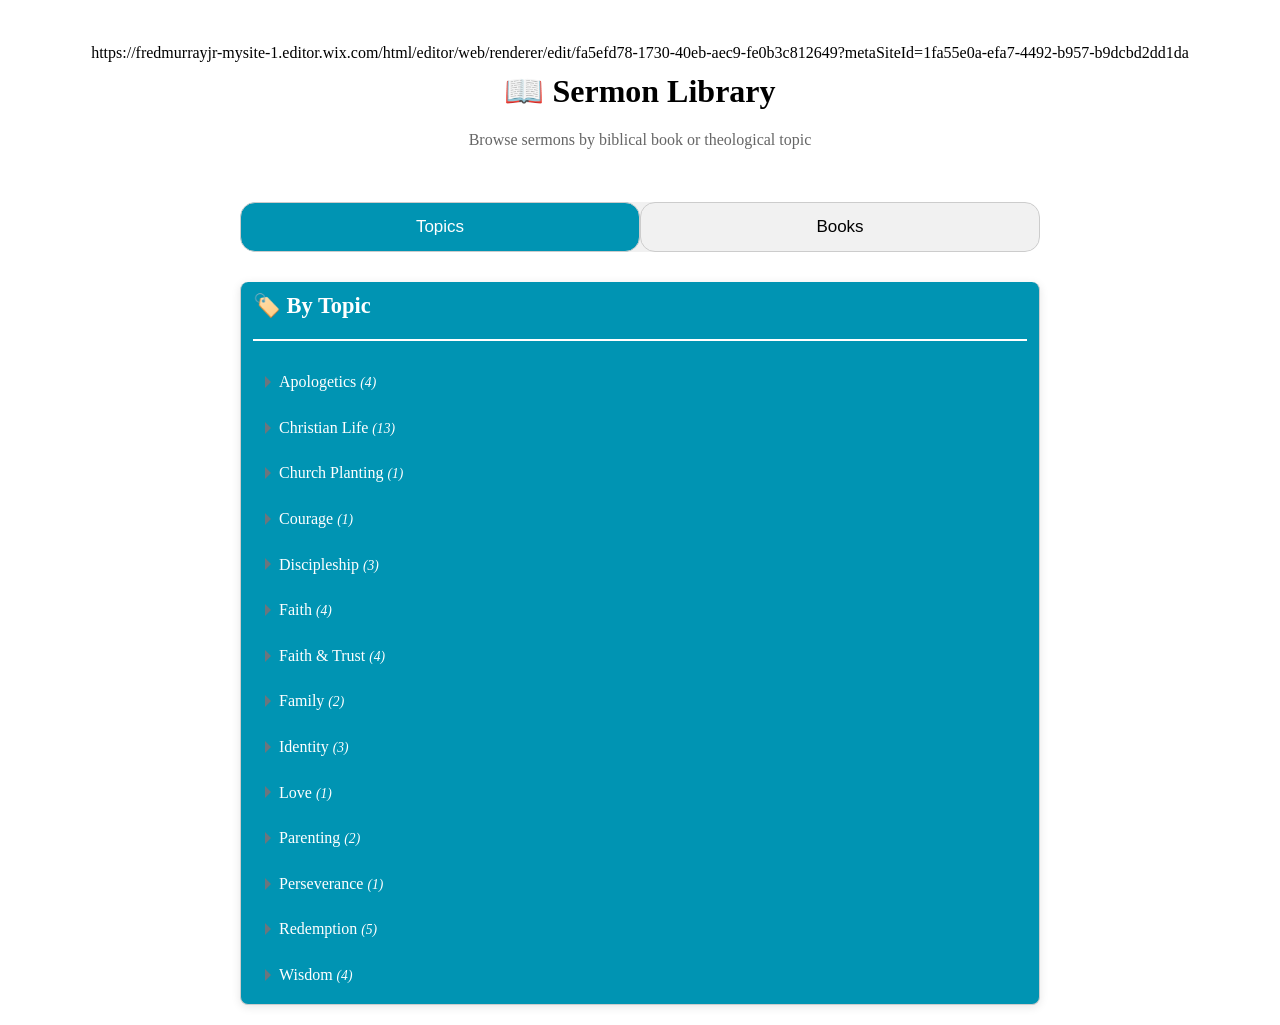
==== index.html @ f58818de "Updated to be hosted through github pages" ====
<!DOCTYPE html>
<html lang="en">

<head>
    <meta charset="UTF-8">
    <meta name="viewport" content="width=device-width, initial-scale=1.0">
    <title>Sermon Catalog</title>
    <link rel="stylesheet" href="shc_sermon_library.css">
    <script src="shc_sermon_data.js"></script>
</head>

<body onload="initializeTabs()">
    <div class="header">https://fredmurrayjr-mysite-1.editor.wix.com/html/editor/web/renderer/edit/fa5efd78-1730-40eb-aec9-fe0b3c812649?metaSiteId=1fa55e0a-efa7-4492-b957-b9dcbd2dd1da
        <h1>📖 Sermon Library</h1>
        <p>Browse sermons by biblical book or theological topic</p>
    </div>

    <div class="container">
        <div class="tab">
            <button class="tablinks" onclick="openFilterType(event, 'byTopic')">Topics</button>
            <button class="tablinks" onclick="openFilterType(event, 'byBook')">Books</button>
        </div>

        <!-- By Topic Tree -->
        <div id="byTopic" class="tree-container tab-content">
            <div class="tree-header">
                <h2>🏷️ By Topic</h2>
            </div>
            <div class="tree" id="topic-tree">
                <!-- Content will be generated by JavaScript -->
            </div>
        </div>

        <!-- Book Filter Section -->
        <div id="byBook" class="filter-section tab-content">
            <div class="tree-header">
                <h2>Filter by Book</h2>
            </div>

            <label for="bookFilter" style="color:white">Select a Book</label>
            <select class="book-dropdown" id="bookFilter" name="bookFilter">
                <option value="">Choose a book...</option>
                <!-- Options will be populated by JavaScript -->
            </select>

            <!-- Filtered Results Container -->
            <div class="filtered-results" id="filteredResults">
                <div class="tree" id="filtered-tree">
                    <!-- Filtered content will appear here -->
                </div>
            </div>
        </div>
    </div>

    <script>
        let idCounter = 0;

        function generateUniqueId() {
            return `node-${++idCounter}`;
        }

        function createSermonItem(sermon) {
            const videoNodeId = generateUniqueId();
            return `
                <li class="tree-node">
                    <div class="tree-toggle" data-target="${videoNodeId}">
                        <span class="toggle-icon"></span>
                        <span class="tree-content">
                            <span class="sermon-title">📝 ${sermon.title}</span>
                            <span class="sermon-date">${sermon.date}</span>
                        </span>
                    </div>
                    <ul class="tree-children collapsed" id="${videoNodeId}"
                        data-youtube-id="${sermon.youtube}"
                        data-start-time="${sermon.startTime || 0}"
                        data-video-title="${sermon.title}">
                        <li class="video-container">
                            <div class="video-placeholder">Click to load video...</div>
                        </li>
                    </ul>
                </li>
            `;
        }

        function createTreeNode(title, children, isSermonList = false) {
            const nodeId = generateUniqueId();

            if (isSermonList) {
                const sermonItems = children.map(createSermonItem).join('');
                const count = children.length;
                return `
                    <li class="tree-node">
                        <div class="tree-toggle" data-target="${nodeId}">
                            <span class="toggle-icon"></span>
                            <span class="tree-content">${title} <span class="sermon-count">(${count})</span></span>
                        </div>
                        <ul class="tree-children collapsed" id="${nodeId}">
                            ${sermonItems}
                        </ul>
                    </li>
                `;
            } else {
                const childNodes = Object.entries(children).map(([childTitle, childData]) => {
                    if (Array.isArray(childData)) {
                        return createTreeNode(childTitle, childData, true);
                    } else {
                        return createTreeNode(childTitle, childData, false);
                    }
                }).join('');

                return `
                    <li class="tree-node">
                        <div class="tree-toggle" data-target="${nodeId}">
                            <span class="toggle-icon"></span>
                            <span class="tree-content">${title}</span>
                        </div>
                        <ul class="tree-children collapsed" id="${nodeId}">
                            ${childNodes}
                        </ul>
                    </li>
                `;
            }
        }

        function generateBookData() {
            const bookData = {};

            for (const sermon of sermonData) {
                if (!sermon.bookChapters || !Array.isArray(sermon.bookChapters)) {
                    continue;
                }

                addSermonToBookData(sermon, bookData);
            }
            return bookData;
        }

        function addSermonToBookData(sermon, bookData) {
            for (const bookChapter of sermon.bookChapters) {
                const { book, chapters } = bookChapter;

                if (!bookData[book]) {
                    bookData[book] = {};
                }

                for (const chapter of chapters) {
                    if (!bookData[book][chapter]) {
                        bookData[book][chapter] = [];
                    }

                    if (!bookData[book][chapter].some(s => s.id === sermon.id)) {
                        bookData[book][chapter].push(sermon);
                    }
                }
            }
        }

        function generateBookDropdown() {
            const dropdown = document.getElementById('bookFilter');
            const bookData = generateBookData();
            const availableBooks = Object.keys(bookData);

            // Sort books according to biblical order
            const sortedBooks = bookOrder.filter(book => availableBooks.includes(book));

            for (const book of sortedBooks) {
                const option = document.createElement('option');
                option.value = book;
                option.textContent = book;
                dropdown.appendChild(option);
            }
        }

        function generateFilteredBookTree(selectedBook) {
            const bookData = generateBookData();

            if (!selectedBook || !bookData[selectedBook]) {
                return '';
            }

            const chapters = bookData[selectedBook];
            const chapterTreeHtml = Object.entries(chapters).map(([chapterName, sermons]) => {
                return createTreeNode(chapterName, sermons, true);
            }).join('');

            return `<ul>${chapterTreeHtml}</ul>`;
        }

        // Generate topic-based data from sermon properties
        function generateTopicData() {
            const topicData = {};

            // Iterate through all sermons to collect them by topic
            for (const sermon of sermonData) {
                if (sermon.topics && Array.isArray(sermon.topics)) {
                    for (const topic of sermon.topics) {
                        if (!topicData[topic]) {
                            topicData[topic] = [];
                        }
                        topicData[topic].push(sermon);
                    }
                }
            }

            return topicData;
        }

        function generateTopicTree() {
            const topicData = generateTopicData();
            const sortedTopics = Object.keys(topicData).sort();

            const topicTreeHtml = sortedTopics.map(topic => {
                return createTreeNode(topic, topicData[topic], true);
            }).join('');

            return `<ul>${topicTreeHtml}</ul>`;
        }

        function initializeTrees() {
            // Generate topic tree and populate book dropdown
            document.getElementById('topic-tree').innerHTML = generateTopicTree();
            generateBookDropdown();

            // Add dropdown change listener
            document.getElementById('bookFilter').addEventListener('change', function (e) {
                const selectedBook = e.target.value;
                const filteredResults = document.getElementById('filteredResults');
                const filteredTree = document.getElementById('filtered-tree');

                if (selectedBook) {
                    filteredTree.innerHTML = generateFilteredBookTree(selectedBook);
                    filteredResults.classList.add('active');
                } else {
                    filteredResults.classList.remove('active');
                    filteredTree.innerHTML = '';
                }
            });

            // Add event listeners for toggles
            document.addEventListener('click', function (e) {
                if (e.target.closest('.tree-toggle')) {
                    const toggle = e.target.closest('.tree-toggle');
                    const targetId = toggle.dataset.target;
                    const targetElement = document.getElementById(targetId);
                    const icon = toggle.querySelector('.toggle-icon');

                    if (targetElement.classList.contains('collapsed')) {
                        targetElement.classList.remove('collapsed');
                        targetElement.classList.add('expanded');
                        icon.classList.add('expanded');
                        toggle.classList.add('active');

                        // Load YouTube iframe if this is a video section
                        const youtubeId = targetElement.dataset.youtubeId;
                        if (youtubeId) {
                            loadYouTubeVideo(targetElement, youtubeId);
                        }
                    } else {
                        targetElement.classList.remove('expanded');
                        targetElement.classList.add('collapsed');
                        icon.classList.remove('expanded');
                        toggle.classList.remove('active');

                        // Stop and remove video when collapsing
                        stopAndRemoveVideo(targetElement);

                        // Collapse all children
                        const childToggles = targetElement.querySelectorAll('.tree-toggle');
                        for (const childToggle of childToggles) {
                            const childTargetId = childToggle.dataset.target;
                            const childTargetElement = document.getElementById(childTargetId);
                            const childIcon = childToggle.querySelector('.toggle-icon');

                            childTargetElement.classList.remove('expanded');
                            childTargetElement.classList.add('collapsed');
                            childIcon.classList.remove('expanded');
                            childToggle.classList.remove('active');

                            // Stop and remove videos in collapsed children too
                            stopAndRemoveVideo(childTargetElement);
                        }
                    }
                }

                // Handle video placeholder clicks
                if (e.target.closest('.video-placeholder')) {
                    const placeholder = e.target.closest('.video-placeholder');
                    const container = placeholder.closest('.tree-children');
                    const youtubeId = container.dataset.youtubeId;
                    if (youtubeId) {
                        loadYouTubeVideo(container, youtubeId);
                    }
                }
            });
        }

        function loadYouTubeVideo(container, youtubeId) {
            const videoContainer = container.querySelector('.video-container');
            const placeholder = videoContainer.querySelector('.video-placeholder');

            if (placeholder) {
                const videoTitle = container.dataset.videoTitle || 'Sermon Video';
                const startTime = container.dataset.startTime || '0';

                // Create iframe using DOM methods instead of innerHTML
                const iframe = document.createElement('iframe');
                iframe.width = '560';
                iframe.height = '315';
                // Add start time parameter and enable JS API for control
                iframe.src = `https://www.youtube.com/embed/${youtubeId}?modestbranding=1&rel=0&start=${startTime}&enablejsapi=1`;
                iframe.title = videoTitle;
                iframe.frameBorder = '0';
                iframe.allow = 'accelerometer; autoplay; clipboard-write; encrypted-media; gyroscope; picture-in-picture';
                iframe.allowFullscreen = true;
                iframe.id = `youtube-${container.id}`; // Give iframe an ID for control

                // Clear container and add iframe
                videoContainer.innerHTML = '';
                videoContainer.appendChild(iframe);
            }
        }

        function stopAndRemoveVideo(container) {
            const videoContainer = container.querySelector('.video-container');
            if (videoContainer) {
                const iframe = videoContainer.querySelector('iframe');
                if (iframe) {
                    // Stop the video by removing and replacing the iframe to prevent multiple playbacks simultaneously
                    videoContainer.innerHTML = '<div class="video-placeholder">Click to load video...</div>';
                }
            }
        }

        // Initialize when page loads
        document.addEventListener('DOMContentLoaded', initializeTrees);

        function initializeTabs() {
            // Show the default tab content
            document.getElementById('byTopic').style.display = 'block';
            // Add active class to the first tab button
            document.getElementsByClassName('tablinks')[0].className += ' active';
        }

        function openFilterType(evt, filterType) {
            var i, tabcontent, tablinks;
            tabcontent = document.getElementsByClassName("tab-content");
            for (i = 0; i < tabcontent.length; i++) {
                tabcontent[i].style.display = "none";
            }
            tablinks = document.getElementsByClassName("tablinks");
            for (i = 0; i < tablinks.length; i++) {
                tablinks[i].className = tablinks[i].className.replace(" active", "");
            }
            document.getElementById(filterType).style.display = "block";
            evt.currentTarget.className += " active";
        }
    </script>
</body>

</html>
---- shc_sermon_library.css ----
@media (max-width: 768px) {
    .container {
        gap: 20px;
    }

    .book-dropdown {
        max-width: 100%;
    }
}

body {
    font-family: Georgia, serif;
    line-height: 1.6;
    margin: 0;
    padding: 20px;
    background-color: #ffffff;
    color: #000000;
}

.header {
    text-align: center;
    margin-bottom: 30px;
    padding: 20px;
    background: #ffffff;
    border-radius: 8px;
}

.header h1 {
    color: #000000;
    margin: 0;
}

.header p {
    color: #666;
    margin: 10px 0 0 0;
}

.container {
    max-width: 800px;
    margin: 0 auto;
    display: flex;
    flex-direction: column;
    gap: 30px;
}

.tree-container {
    background: #0094B3;
    border-radius: 8px;
    box-shadow: 0 2px 10px rgba(0, 0, 0, 0.1);
    padding: 20px;
}

.tree-header {
    border-bottom: 2px solid #ffffff;
    padding-bottom: 15px;
    margin-bottom: 20px;
}

.tree-header h2 {
    color: #ffffff;
    margin: 0;
    font-size: 1.4em;
}

.tree ul {
    list-style: none;
    margin: 0;
    padding: 0;
}

.tree li {
    margin: 0;
    padding: 0;
}

.tree>ul {
    margin-left: 0;
}

.tree ul ul {
    margin-left: 25px;
    padding-left: 10px;
    border-left: 1px dashed #dee2e6;
}

.tree-node {
    position: relative;
}

.tree-toggle {
    cursor: pointer;
    display: flex;
    align-items: center;
    padding: 8px 12px;
    border-radius: 4px;
    transition: background-color 0.2s;
    user-select: none;
    margin: 2px 0;
}

.tree-toggle:hover {
    background-color: #111c24;
    color: #ffffff;
}

.tree-toggle.active {
    background-color: #111c24;
    color: #ffffff;
}

.toggle-icon {
    width: 0;
    height: 0;
    border-left: 6px solid #6c757d;
    border-top: 6px solid transparent;
    border-bottom: 6px solid transparent;
    margin-right: 8px;
    transition: transform 0.2s;
    flex-shrink: 0;
}

.toggle-icon.expanded {
    transform: rotate(90deg);
}

.tree-content {
    font-weight: 500;
    color: #ffffff;
}

.tree-children {
    overflow: hidden;
    transition: max-height 0.3s ease-out, opacity 0.3s ease-out;
    margin: 0;
    padding: 0;
}

.tree-children.collapsed {
    max-height: 0;
    opacity: 0;
}

.tree-children.expanded {
    max-height: 2000px;
    opacity: 1;
}

.sermon-item {
    padding: 8px 12px;
    margin: 2px 0;
    color: #ffffff;
    border-radius: 3px;
    transition: background-color 0.2s;
    cursor: pointer;
    display: flex;
    justify-content: space-between;
    align-items: center;
}

.sermon-item:hover {
    background-color: #111c24;
    color: #ffffff;
}

.sermon-title {
    font-weight: 500;
}

.sermon-date {
    font-size: 0.85em;
    color: #adb5bd;
}

.video-container {
    padding: 10px;
    background: #0094B3;
    border-radius: 6px;
    margin: 5px 0;
}

.video-container iframe {
    border-radius: 6px;
    box-shadow: 0 2px 8px rgba(0, 0, 0, 0.1);
    max-width: 100%;
    height: auto;
    aspect-ratio: 16/9;
}

.video-placeholder {
    padding: 60px 20px;
    text-align: center;
    color: #ffffff;
    background: #0094B3;
    border: 2px dashed #ffffff;
    border-radius: 6px;
    cursor: pointer;
    transition: all 0.3s ease;
}

.video-placeholder:hover {
    background: #0094B3;
    border-color: #ffffff;
}

.sermon-count {
    font-size: 0.85em;
    color: #ffffff;
    font-style: italic;
}

.filter-section {
    background: #0094B3;
    border-radius: 8px;
    box-shadow: 0 2px 10px rgba(0, 0, 0, 0.1);
    padding: 20px;
    margin-bottom: 30px;
}

.filter-section h3 {
    margin: 0 0 15px 0;
    color: #ffffff;
}

.book-dropdown {
    width: 100%;
    max-width: 300px;
    padding: 10px 15px;
    border: 2px solid #dee2e6;
    border-radius: 6px;
    font-size: 16px;
    background: #111c24;
    color: #ffffff;
}

.book-dropdown:focus {
    outline: none;
    border-color: #80bdff;
    box-shadow: 0 0 0 3px rgba(0, 123, 255, .1);
}

.filtered-results {
    display: none;
}

.filtered-results.active {
    display: block;
}

.tab-content {
    display: none;
    padding: 6px 12px;
    border: 1px solid #ccc;
    border-top: none;
}

.tab {
    overflow: hidden;
    background-color: #f1f1f1;
    border-radius: 15px;
}

.tab button {
    border: 1px solid #ccc;
    background-color: inherit;
    float: left;
    outline: none;
    cursor: pointer;
    padding: 14px 16px;
    transition: 0.3s;
    font-size: 17px;
    width: 50%;
    border-radius: 15px;
}

.tab button:hover {
    background-color: #111c24;
    color: #ffffff;
}

.tab button.active {
    background-color: #0094B3;
    color: #ffffff;
}
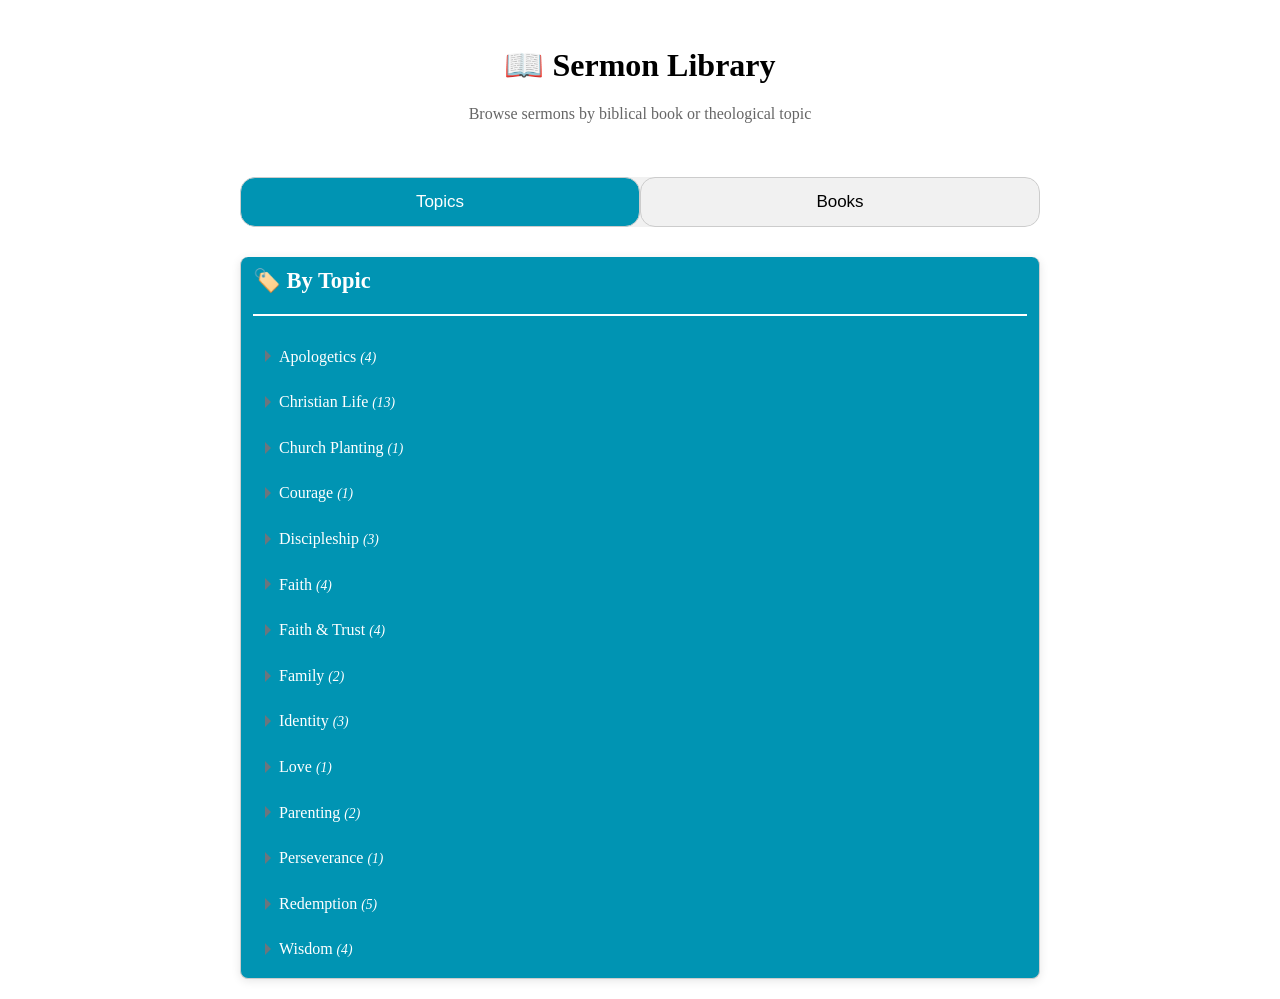
==== commit 10df4f00: "Removed erroneous text from weird drag and drop from moving a browser window" ====
--- a/index.html
+++ b/index.html
@@ -10,7 +10,7 @@
 </head>
 
 <body onload="initializeTabs()">
-    <div class="header">https://fredmurrayjr-mysite-1.editor.wix.com/html/editor/web/renderer/edit/fa5efd78-1730-40eb-aec9-fe0b3c812649?metaSiteId=1fa55e0a-efa7-4492-b957-b9dcbd2dd1da
+    <div class="header">
         <h1>📖 Sermon Library</h1>
         <p>Browse sermons by biblical book or theological topic</p>
     </div>
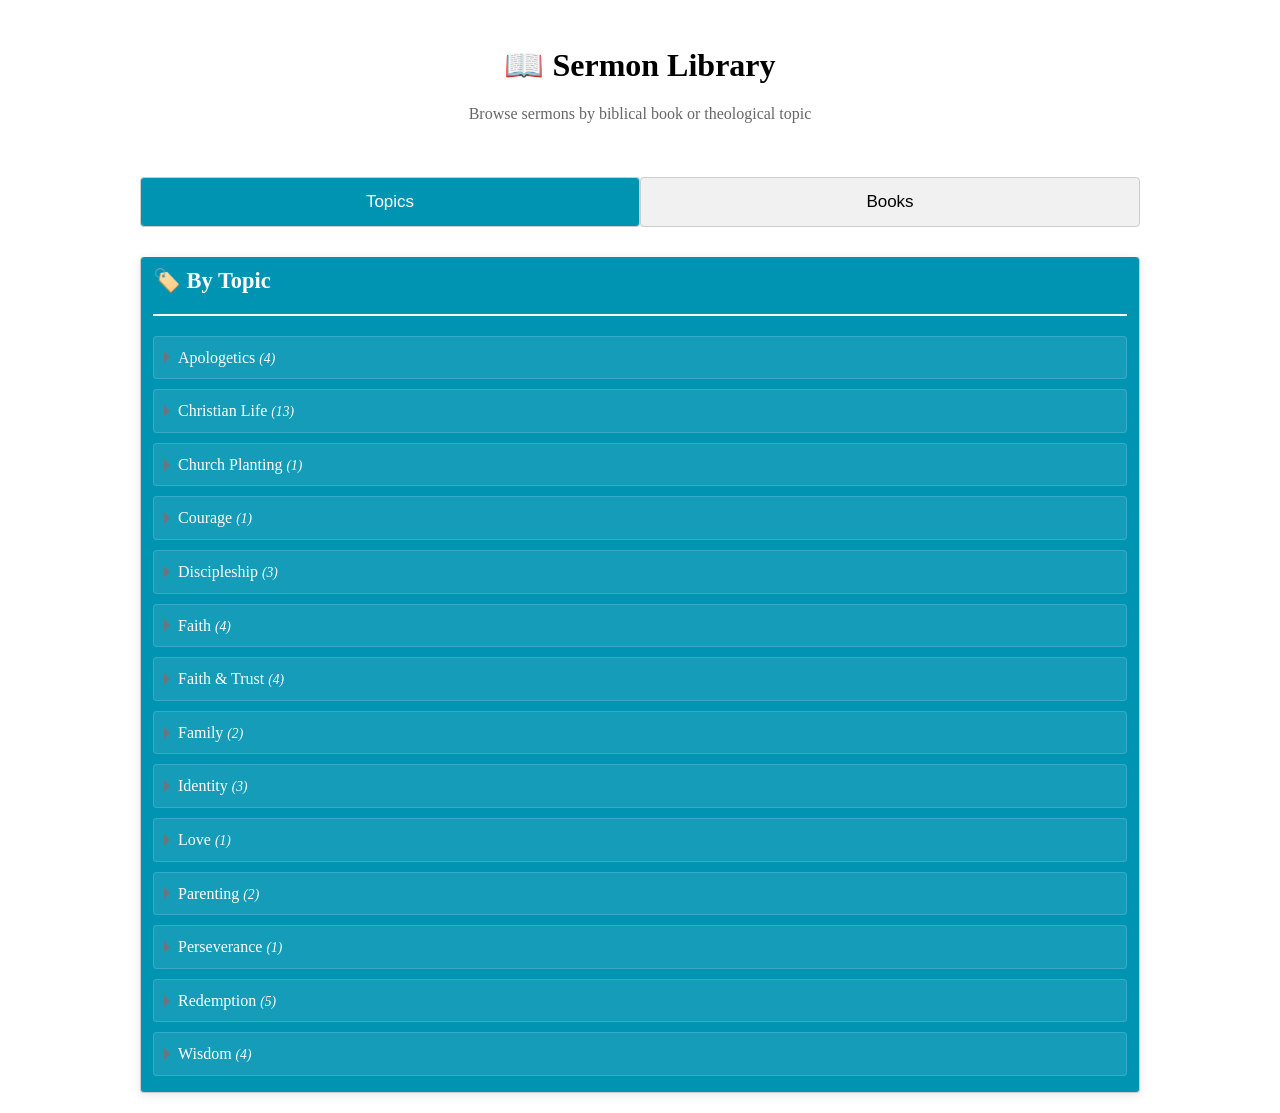
==== commit 75ef5e30: "Cleaned up layout to maximize video space, reduced border-radius across the board" ====
--- a/index.html
+++ b/index.html
@@ -7,6 +7,7 @@
     <title>Sermon Catalog</title>
     <link rel="stylesheet" href="shc_sermon_library.css">
     <script src="shc_sermon_data.js"></script>
+    <script src="https://www.youtube.com/iframe_api"></script> <!-- YouTube IFrame Player API -->
 </head>
 
 <body onload="initializeTabs()">
@@ -54,6 +55,8 @@
 
     <script>
         let idCounter = 0;
+        let players = {}; // Store YouTube Player objects
+        let currentPlayingPlayer = null; // Track the currently playing player
 
         function generateUniqueId() {
             return `node-${++idCounter}`;
@@ -75,7 +78,9 @@
                         data-start-time="${sermon.startTime || 0}"
                         data-video-title="${sermon.title}">
                         <li class="video-container">
-                            <div class="video-placeholder">Click to load video...</div>
+                            <div class="video-responsive">
+                                <div id="youtube-${videoNodeId}"></div> <!-- Placeholder for YouTube Player -->
+                            </div>
                         </li>
                     </ul>
                 </li>
@@ -245,40 +250,50 @@
                     const icon = toggle.querySelector('.toggle-icon');
 
                     if (targetElement.classList.contains('collapsed')) {
+                        const isTargetElementVideoNode = targetElement.hasAttribute('data-youtube-id');
+
+                        document.querySelectorAll('.tree-children.expanded').forEach(expandedChild => {
+                            if (expandedChild.id === targetId) return;
+
+                            const isExpandedChildVideoNode = expandedChild.hasAttribute('data-youtube-id');
+
+                            if (isTargetElementVideoNode) {
+                                if (isExpandedChildVideoNode) {
+                                    collapseNodeAndDescendants(expandedChild);
+                                }
+                            } else {
+                                let isAncestorOrSelf = false;
+                                let current = targetElement;
+                                while (current) {
+                                    if (current === expandedChild) {
+                                        isAncestorOrSelf = true;
+                                        break;
+                                    }
+                                    current = current.parentElement ? current.parentElement.closest('.tree-children') : null;
+                                }
+
+                                if (!isAncestorOrSelf) {
+                                    collapseNodeAndDescendants(expandedChild);
+                                }
+                            }
+                        });
+
                         targetElement.classList.remove('collapsed');
                         targetElement.classList.add('expanded');
                         icon.classList.add('expanded');
                         toggle.classList.add('active');
 
-                        // Load YouTube iframe if this is a video section
                         const youtubeId = targetElement.dataset.youtubeId;
                         if (youtubeId) {
                             loadYouTubeVideo(targetElement, youtubeId);
                         }
+
+                        // Smoothly scroll the expanded element into view
+                        setTimeout(() => {
+                            toggle.scrollIntoView({ behavior: 'smooth', block: 'nearest' });
+                        }, 250);
                     } else {
-                        targetElement.classList.remove('expanded');
-                        targetElement.classList.add('collapsed');
-                        icon.classList.remove('expanded');
-                        toggle.classList.remove('active');
-
-                        // Stop and remove video when collapsing
-                        stopAndRemoveVideo(targetElement);
-
-                        // Collapse all children
-                        const childToggles = targetElement.querySelectorAll('.tree-toggle');
-                        for (const childToggle of childToggles) {
-                            const childTargetId = childToggle.dataset.target;
-                            const childTargetElement = document.getElementById(childTargetId);
-                            const childIcon = childToggle.querySelector('.toggle-icon');
-
-                            childTargetElement.classList.remove('expanded');
-                            childTargetElement.classList.add('collapsed');
-                            childIcon.classList.remove('expanded');
-                            childToggle.classList.remove('active');
-
-                            // Stop and remove videos in collapsed children too
-                            stopAndRemoveVideo(childTargetElement);
-                        }
+                        collapseNodeAndDescendants(targetElement);
                     }
                 }
 
@@ -286,48 +301,133 @@
                 if (e.target.closest('.video-placeholder')) {
                     const placeholder = e.target.closest('.video-placeholder');
                     const container = placeholder.closest('.tree-children');
-                    const youtubeId = container.dataset.youtubeId;
-                    if (youtubeId) {
-                        loadYouTubeVideo(container, youtubeId);
+                    const iframeDivId = `youtube-${container.id}`;
+
+                    if (players[iframeDivId]) {
+                        // Pause any currently playing video
+                        if (currentPlayingPlayer && currentPlayingPlayer !== players[iframeDivId]) {
+                            currentPlayingPlayer.pauseVideo();
+                            // Find the placeholder for the paused video and show it
+                            const pausedContainerId = currentPlayingPlayer.getIframe().id.replace('youtube-', '');
+                            const pausedContainer = document.getElementById(pausedContainerId);
+                            if (pausedContainer) {
+                                const pausedPlaceholder = pausedContainer.querySelector('.video-placeholder');
+                                if (pausedPlaceholder) {
+                                    pausedPlaceholder.style.display = 'flex'; // Show placeholder
+                                }
+                            }
+                        }
+
+                        players[iframeDivId].playVideo(); // Play the clicked video
+                        currentPlayingPlayer = players[iframeDivId]; // Set as current playing
+                        placeholder.style.display = 'none'; // Hide placeholder
                     }
                 }
             });
         }
 
+        // This function is called by the YouTube IFrame Player API when it's ready
+        function onYouTubeIframeAPIReady() {
+            console.log('YouTube IFrame API is ready.');
+        }
+
         function loadYouTubeVideo(container, youtubeId) {
-            const videoContainer = container.querySelector('.video-container');
-            const placeholder = videoContainer.querySelector('.video-placeholder');
-
-            if (placeholder) {
-                const videoTitle = container.dataset.videoTitle || 'Sermon Video';
+            const responsiveWrapper = container.querySelector('.video-responsive');
+            const placeholder = responsiveWrapper.querySelector('.video-placeholder');
+            const iframeDivId = `youtube-${container.id}`;
+
+            if (!players[iframeDivId]) { // Only create player if not already created
                 const startTime = container.dataset.startTime || '0';
 
-                // Create iframe using DOM methods instead of innerHTML
-                const iframe = document.createElement('iframe');
-                iframe.width = '560';
-                iframe.height = '315';
-                // Add start time parameter and enable JS API for control
-                iframe.src = `https://www.youtube.com/embed/${youtubeId}?modestbranding=1&rel=0&start=${startTime}&enablejsapi=1`;
-                iframe.title = videoTitle;
-                iframe.frameBorder = '0';
-                iframe.allow = 'accelerometer; autoplay; clipboard-write; encrypted-media; gyroscope; picture-in-picture';
-                iframe.allowFullscreen = true;
-                iframe.id = `youtube-${container.id}`; // Give iframe an ID for control
-
-                // Clear container and add iframe
-                videoContainer.innerHTML = '';
-                videoContainer.appendChild(iframe);
+                players[iframeDivId] = new YT.Player(iframeDivId, {
+                    videoId: youtubeId,
+                    playerVars: {
+                        'autoplay': 0, // Do not autoplay
+                        'modestbranding': 1,
+                        'rel': 0,
+                        'start': startTime,
+                        'enablejsapi': 1
+                    },
+                    events: {
+                        'onReady': function(event) {
+                            // Always show placeholder initially since autoplay is off
+                            placeholder.style.display = 'flex';
+                        },
+                        'onStateChange': function(event) {
+                            if (event.data === YT.PlayerState.PLAYING) {
+                                placeholder.style.display = 'none'; // Hide placeholder when playing
+                                // Pause any other playing video
+                                if (currentPlayingPlayer && currentPlayingPlayer !== event.target) {
+                                    currentPlayingPlayer.pauseVideo();
+                                    const pausedContainerId = currentPlayingPlayer.getIframe().id.replace('youtube-', '');
+                                    const pausedContainer = document.getElementById(pausedContainerId);
+                                    if (pausedContainer) {
+                                        const pausedPlaceholder = pausedContainer.querySelector('.video-placeholder');
+                                        if (pausedPlaceholder) {
+                                            pausedPlaceholder.style.display = 'flex'; // Show placeholder
+                                        }
+                                    }
+                                }
+                                currentPlayingPlayer = event.target; // Set this as the current playing player
+                            } else if (event.data === YT.PlayerState.PAUSED) {
+                                // Do NOT show placeholder on pause
+                                // The user can resume playback using the YouTube controls
+                            } else if (event.data === YT.PlayerState.ENDED) {
+                                placeholder.style.display = 'flex'; // Show placeholder when video ends
+                                if (currentPlayingPlayer === event.target) {
+                                    currentPlayingPlayer = null; // Clear current playing player
+                                }
+                            }
+                        }
+                    }
+                });
+            } else {
+                // If player exists, ensure placeholder is visible if not playing
+                if (players[iframeDivId].getPlayerState() !== YT.PlayerState.PLAYING) {
+                    placeholder.style.display = 'flex';
+                } else {
+                    placeholder.style.display = 'none';
+                }
             }
         }
 
         function stopAndRemoveVideo(container) {
-            const videoContainer = container.querySelector('.video-container');
-            if (videoContainer) {
-                const iframe = videoContainer.querySelector('iframe');
-                if (iframe) {
-                    // Stop the video by removing and replacing the iframe to prevent multiple playbacks simultaneously
-                    videoContainer.innerHTML = '<div class="video-placeholder">Click to load video...</div>';
-                }
+            const iframeDivId = `youtube-${container.id}`;
+            if (players[iframeDivId]) {
+                players[iframeDivId].stopVideo();
+                // When collapsing, ensure the placeholder is visible
+                const responsiveWrapper = container.querySelector('.video-responsive');
+                const placeholder = responsiveWrapper.querySelector('.video-placeholder');
+                if (placeholder) {
+                    placeholder.style.display = 'flex';
+                }
+                if (currentPlayingPlayer === players[iframeDivId]) {
+                    currentPlayingPlayer = null; // Clear current playing player
+                }
+            }
+        }
+
+        function collapseNodeAndDescendants(element) {
+            if (!element) return;
+
+            element.classList.remove('expanded');
+            element.classList.add('collapsed');
+
+            const toggle = element.previousElementSibling;
+            if (toggle && toggle.classList.contains('tree-toggle')) {
+                toggle.classList.remove('active');
+                const icon = toggle.querySelector('.toggle-icon');
+                if (icon) {
+                    icon.classList.remove('expanded');
+                }
+            }
+
+            stopAndRemoveVideo(element);
+
+            // Recursively collapse direct child containers
+            const childContainers = element.querySelectorAll(':scope > li > .tree-children');
+            for (const childContainer of childContainers) {
+                collapseNodeAndDescendants(childContainer);
             }
         }
 
--- a/shc_sermon_library.css
+++ b/shc_sermon_library.css
@@ -1,10 +1,60 @@
 @media (max-width: 768px) {
+    body {
+        padding: 8px; /* Reduce overall padding on smaller screens */
+    }
+
     .container {
-        gap: 20px;
+        gap: 15px;
+    }
+
+    .header {
+        margin-bottom: 20px;
+        padding: 15px;
+    }
+
+    .header h1 {
+        font-size: 1.6em; /* Adjust header font size */
+    }
+
+    .header p {
+        font-size: 0.85em; /* Adjust header paragraph font size */
+    }
+
+    .tree-container, .filter-section {
+        padding: 12px;
+        border-radius: 6px;
     }
 
     .book-dropdown {
         max-width: 100%;
+        font-size: 14px; /* Adjust dropdown font size */
+    }
+
+    .tree-header {
+        padding-bottom: 10px;
+        margin-bottom: 15px;
+    }
+
+    .tree-header h2 {
+        font-size: 1.2em; /* Adjust tree header font size */
+    }
+
+    .sermon-title {
+        font-size: 0.9em; /* Adjust sermon title font size */
+    }
+
+    .sermon-date {
+        font-size: 0.75em; /* Adjust sermon date font size */
+    }
+
+    .video-placeholder {
+        padding: 30px 10px; /* Adjust video placeholder padding */
+        font-size: 0.85em;
+    }
+
+    .tab button {
+        font-size: 15px; /* Adjust tab button font size */
+        padding: 12px 10px;
     }
 }
 
@@ -22,7 +72,7 @@
     margin-bottom: 30px;
     padding: 20px;
     background: #ffffff;
-    border-radius: 8px;
+    border-radius: 4px;
 }
 
 .header h1 {
@@ -36,7 +86,7 @@
 }
 
 .container {
-    max-width: 800px;
+    max-width: 1000px;
     margin: 0 auto;
     display: flex;
     flex-direction: column;
@@ -45,7 +95,7 @@
 
 .tree-container {
     background: #0094B3;
-    border-radius: 8px;
+    border-radius: 4px;
     box-shadow: 0 2px 10px rgba(0, 0, 0, 0.1);
     padding: 20px;
 }
@@ -78,20 +128,55 @@
 }
 
 .tree ul ul {
-    margin-left: 25px;
-    padding-left: 10px;
-    border-left: 1px dashed #dee2e6;
+    margin-left: 0;
+    padding-left: 0;
+    border-left: none; /* Flatten the tree navigation */
 }
 
 .tree-node {
     position: relative;
+}
+
+/* Style Level 1 Category Nodes (Topics / Chapters) */
+.tree > ul > li {
+    margin-bottom: 8px;
+}
+
+.tree > ul > li > .tree-toggle {
+    background-color: rgba(255, 255, 255, 0.08);
+    border: 1px solid rgba(255, 255, 255, 0.15);
+    font-weight: 700;
+    border-radius: 4px;
+}
+
+/* Style Level 2 Nodes (Sermons) */
+.tree > ul > li > ul > li > .tree-toggle {
+    background-color: rgba(17, 28, 36, 0.35);
+    border-bottom: 1px solid rgba(255, 255, 255, 0.05);
+    margin: 2px 0;
+    padding-left: 12px;
+    border-radius: 4px;
+}
+
+/* Alternating sermon backgrounds for clear contrast */
+.tree > ul > li > ul > li:nth-child(even) > .tree-toggle {
+    background-color: rgba(17, 28, 36, 0.5);
+}
+
+/* Left bullet/indicator for sermon rows */
+.tree > ul > li > ul > li > .tree-toggle::before {
+    content: "•";
+    color: #00e5ff;
+    font-weight: bold;
+    margin-right: 6px;
+    font-size: 1.1em;
 }
 
 .tree-toggle {
     cursor: pointer;
     display: flex;
     align-items: center;
-    padding: 8px 12px;
+    padding: 8px 10px; /* Reduced horizontal padding */
     border-radius: 4px;
     transition: background-color 0.2s;
     user-select: none;
@@ -172,33 +257,55 @@
 }
 
 .video-container {
-    padding: 10px;
-    background: #0094B3;
-    border-radius: 6px;
-    margin: 5px 0;
-}
-
-.video-container iframe {
-    border-radius: 6px;
+    padding: 4px;
+    margin: 4px 0 10px 0;
+    border-radius: 4px;
+    background: #0d161c; /* Darker frame for the video player */
+}
+
+/* Responsive video styles */
+.video-responsive {
+    position: relative;
+    padding-bottom: 56.25%; /* 16:9 aspect ratio */
+    height: 0;
+    overflow: hidden;
+    max-width: 100%;
+    background: #000;
+}
+
+.video-responsive iframe,
+.video-responsive > div { /* Target the div that holds the YouTube player */
+    position: absolute;
+    top: 0;
+    left: 0;
+    width: 100%;
+    height: 100%;
+    border: 0;
+    border-radius: 4px;
     box-shadow: 0 2px 8px rgba(0, 0, 0, 0.1);
-    max-width: 100%;
-    height: auto;
-    aspect-ratio: 16/9;
 }
 
 .video-placeholder {
-    padding: 60px 20px;
-    text-align: center;
-    color: #ffffff;
-    background: #0094B3;
+    position: absolute; /* Position over the video */
+    top: 0;
+    left: 0;
+    width: 100%;
+    height: 100%;
+    z-index: 10; /* Ensure it's above the video */
+    display: flex; /* Center content */
+    align-items: center;
+    justify-content: center;
+    background: rgba(0, 148, 179, 0.9); /* Semi-transparent background */
+    color: #ffffff;
     border: 2px dashed #ffffff;
-    border-radius: 6px;
+    border-radius: 4px;
     cursor: pointer;
     transition: all 0.3s ease;
+    font-size: 1.2em; /* Make text more prominent */
 }
 
 .video-placeholder:hover {
-    background: #0094B3;
+    background: rgba(0, 148, 179, 0.7); /* Slightly less opaque on hover */
     border-color: #ffffff;
 }
 
@@ -210,7 +317,7 @@
 
 .filter-section {
     background: #0094B3;
-    border-radius: 8px;
+    border-radius: 4px;
     box-shadow: 0 2px 10px rgba(0, 0, 0, 0.1);
     padding: 20px;
     margin-bottom: 30px;
@@ -226,7 +333,7 @@
     max-width: 300px;
     padding: 10px 15px;
     border: 2px solid #dee2e6;
-    border-radius: 6px;
+    border-radius: 4px;
     font-size: 16px;
     background: #111c24;
     color: #ffffff;
@@ -256,7 +363,7 @@
 .tab {
     overflow: hidden;
     background-color: #f1f1f1;
-    border-radius: 15px;
+    border-radius: 4px;
 }
 
 .tab button {
@@ -269,7 +376,7 @@
     transition: 0.3s;
     font-size: 17px;
     width: 50%;
-    border-radius: 15px;
+    border-radius: 4px;
 }
 
 .tab button:hover {
